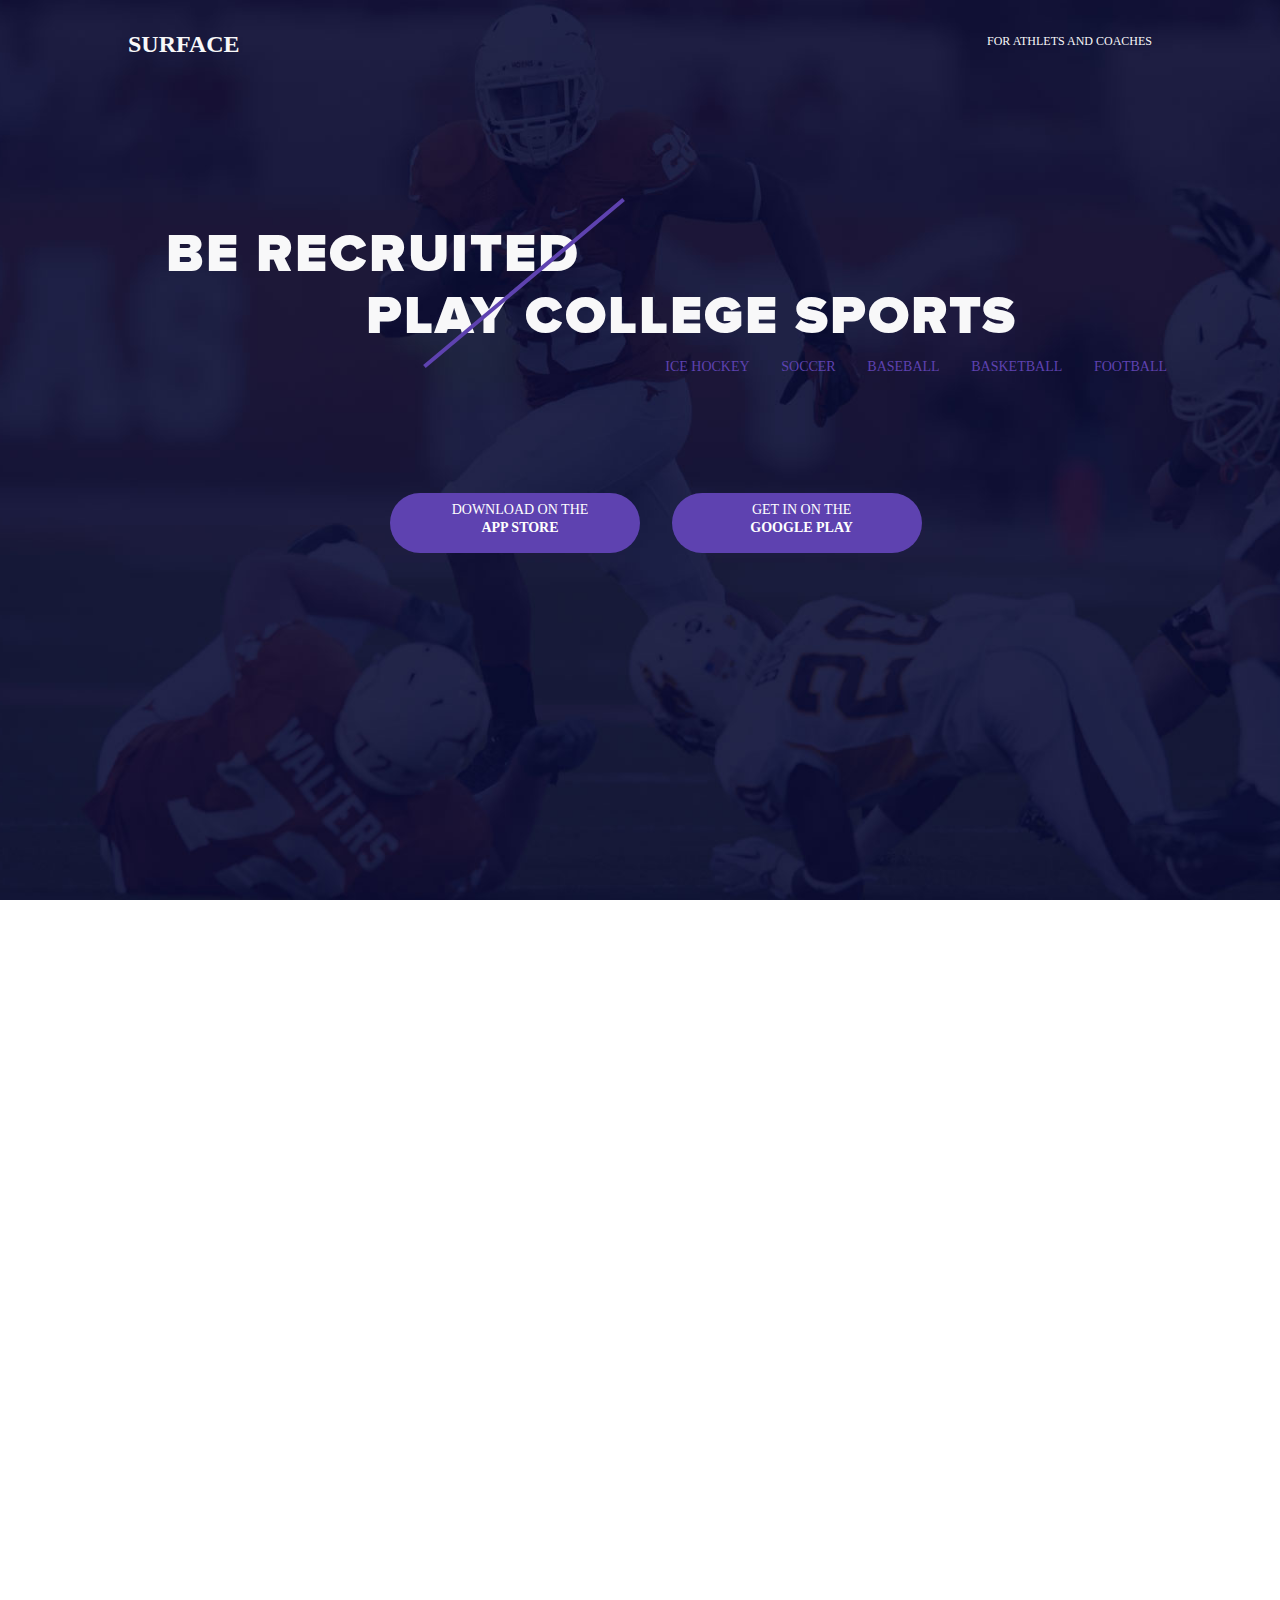
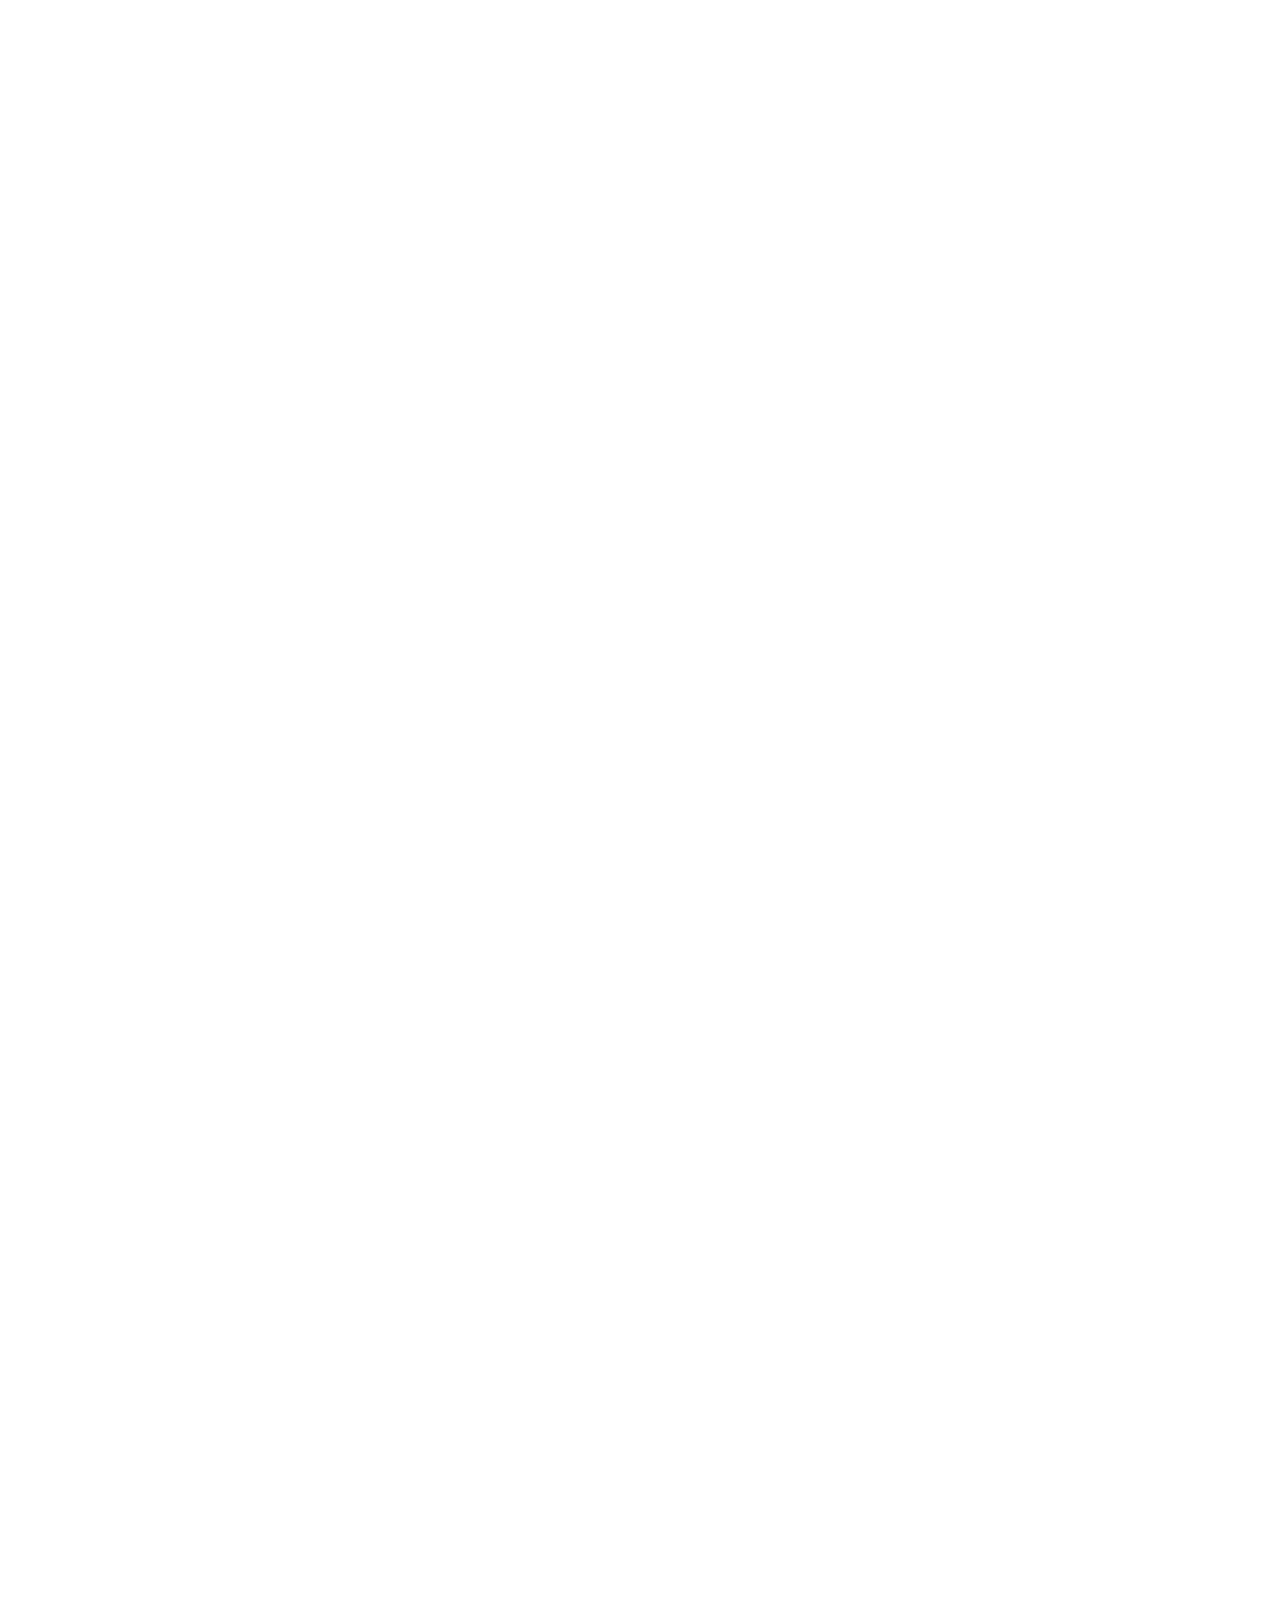
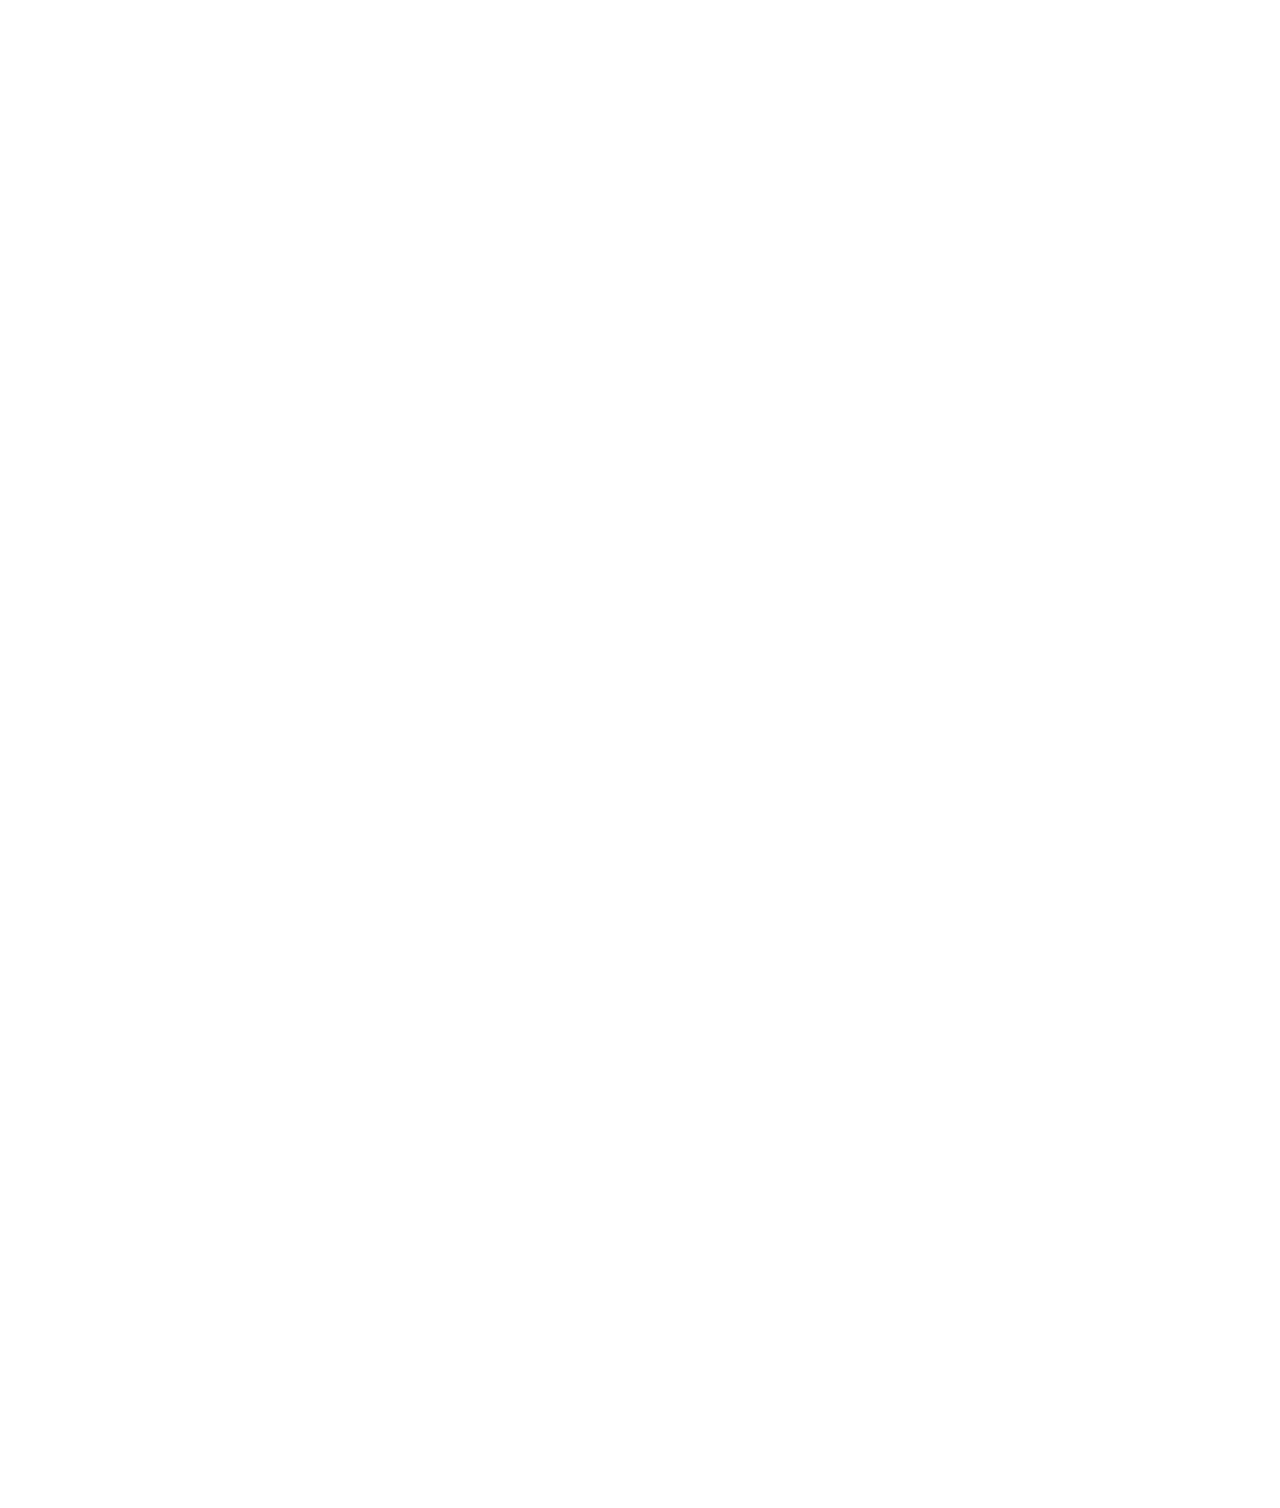
==== index.html @ 136c5900 "Add alfa desktop version of a CollageSport site" ====
<!DOCTYPE html>
<html lang="en">
	<head>
		<meta charset="utf-8">
		<meta http-equiv="X-UA-Compatible" content="IE=edge">
		<meta name="viewport" content="width=device-width, initial-scale=1">
		<!-- The above 3 meta tags *must* come first in the head; any other head content must come *after* these tags -->
		<title>Collage sport</title>
		<link href="css/normalize.css" rel="stylesheet">
		<!-- Bootstrap -->
		<link href="bower_components/bootstrap/dist/css/bootstrap.min.css" rel="stylesheet">

		<!-- HTML5 shim and Respond.js for IE8 support of HTML5 elements and media queries -->
		<!-- WARNING: Respond.js doesn't work if you view the page via file:// -->
		<!--[if lt IE 9]>
<script src="https://oss.maxcdn.com/html5shiv/3.7.3/html5shiv.min.js"></script>
<script src="https://oss.maxcdn.com/respond/1.4.2/respond.min.js"></script>
<![endif]-->
		<link rel="stylesheet" href="css/fonts.css">
		<link href="http://code.ionicframework.com/ionicons/2.0.1/css/ionicons.min.css" rel="stylesheet">
		<link href="css/main.css" rel="stylesheet">
		
	</head>
	<body>
	
	
	
		<div class="section-wrapper">
		
			<header class="container-fluid">

				<div class="row row-header">

					<div class="col-lg-12">
						<a href="#" class="surface">Surface</a>
						<a href="#" class="forAthlets">For athlets and coaches</a>
					</div>

				</div>



				<div class="row title-container">
					<div class="text-hero">
						<h1><span>BE RECRUITED</span><br/><span> PLAY COLLEGE SPORTS</span></h1>	
					</div>

				</div>

				<div class="row">
					<nav>
						<ul class="main-nav">
							<li class="nav-item"><a href="#">football</a></li>
							<li class="nav-item"><a href="#">basketball</a></li>
							<li class="nav-item"><a href="#">baseball</a></li>
							<li class="nav-item"><a href="#">soccer</a></li>
							<li class="nav-item"><a href="#">ice hockey</a></li>
						</ul>
					</nav>
				</div>

				<div class="row">
					<div class="btn-container">

						<button class="btn  app-store">
							<i class="icon ion-social-apple"></i><p>Download on the <br/> <b>app store</b></p>
						</button>

						<button class="btn google-play">
							<i class="icon ion-play"></i><p>Get in on the<br/><b>Google play</b></p>
						</button>

					</div>
				</div>

			</header>


			<section class="section-athlets">
				<div class="row">




						<div class="col-lg-6 col-md-5 img-football">
							<img src="img/fotball_player.png"  alt="runing futball player">
						</div>

					<div class="col-lg-6 col-md-7 section-pading-right">

								<h2 class="steps-header">Athlets</h2>
								<div class="steps">
									<h3 class="steps-header"><span class="steps-number">01</span>Connection</h3>
									<p class="steps-paragraph">Connect with coaches directly, you can ping coaches to view profile.
									</p>
								</div>
								<div class="steps">
									<h3 class="steps-header"><span class="steps-number">02</span>Collaboration</h3>
									<p class="steps-paragraph">Work with other student athletes to  increase visability. When you share and like other players videos it will increase your visability as a player. This is the team work aspect to Surface 1.</p>
								</div>
								<div class="steps steps-athlets">
									<h3 class="steps-header"><span class="steps-number">03</span>Growth</h3>
									<p class="steps-paragraph">Resources and tools for you to get better as a student Athelte. Access to training classes, tutor sessions, etc </p>
								</div>
						</div>



				</div>
			</section>




			<section class="section-players">
				<div class="row">



					<div class="col-lg-6 col-md-7 section-pading-left">
						<h2 class="steps-header">Players</h2>
						<div class="steps">
							<h3 class="steps-header"><span class="steps-number">01</span>Connection</h3>
							<p class="steps-paragraph">Connect with talented athlete directly, you can watch their skills through video showreels directly from Surface 1.
							</p>
						</div>
						<div class="steps">
							<h3 class="steps-header"><span class="steps-number">02</span>Collaboration</h3>
							<p class="steps-paragraph">Work with recruiter to increase your chances of finding talented athlete.</p>
						</div>
						<div class="steps steps-athlets">
							<h3 class="steps-header"><span class="steps-number">03</span>Growth</h3>
							<p class="steps-paragraph">Save your time, recruit proper athlets for your team.</p>
						</div>
					</div>

					<div class="col-lg-6 col-md-5">
						<img src="img/basket_player.png" alt="basketball player jumping with a ball">
					</div>

				</div>
			</section>



			<section class="section-cta">

				<div class="row">
				
					<div class="col-lg-6">
						<div class="img-wrapper">
							<img src="img/men_with_gadlet.jpg" alt="athlet with a iphone, already posted some video">
							<span class="number--cta">01</span>
						</div>
					</div>
					
					<div class="col-lg-6">
					
						<div class="steps cta-content-align">
							<h3 class="steps-header">Be active</h3>
							<p class="steps-paragraph">Post videos with your skills,
								Like and follow others to be 
								more popular.</p>
						</div>
						
					</div>
					
				</div>

				<div class="row">
					<div class="col-lg-6">
					
						<div class="steps cta-content-align">
							<h3 class="steps-header">Find contact</h3>
							<p class="steps-paragraph">Contact others to find right coach 
								or athlete you are looking for.</p>
						</div>
						
					</div>

					<div class="col-lg-6">
					
						<div class="img-wrapper">
							<img src="img/team.jpg" alt="Coach with him team">
							<span class="number--cta-even">02</span>
						</div>
						
					</div>
				</div>


				<div class="row">

					<div class="col-lg-6">
					
						<div class="img-wrapper">
							<img src="img/champions.jpg" alt="Happy team after victory">
							<span class="number--cta">03</span>
						</div>
						
					</div>

				
					<div class="col-lg-6">
						<div class="steps cta-content-align">
							<h3 class="steps-header">Work it</h3>
							<p class="steps-paragraph">Enjoy being a student athlete, the recruiting 
								process can be overwhelming, we want to 
								make this a enjoyable experience. </p>
						</div>
					</div>


				</div>


			</section>



			<footer>


				<div class="row title-container">
					<div class="text-hero footer-text--hero">
						<i class="ico-sport--api"></i>
						<h1><span class="footer-header">Download app</span><span class="footer-sub--header">Show everyone what you can do!</span></h1>	
					</div>

				</div>



				<div class="row">
					<div class="btn-container">

						<button class="btn  app-store">
							<i class="icon ion-social-apple"></i><p>Download on the <br/> <b>app store</b></p>
						</button>

						<button class="btn google-play">
							<i class="icon ion-play"></i><p>Get in on the<br/><b>Google play</b></p>
						</button>

					</div>
				</div>


				<div class="row row-footer">

					<div class="col-lg-12">
						<div class="subfooter">
							<a href="#" class="surface">Surface1</a>
							<div class="subfooter-social-container">
								<a href="#"><i class="ion-social-facebook"></i></a>
								<a href="#"><i class="ion-social-twitter"></i></a>
								<a href="#"><i class="ion-social-instagram-outline"></i></a>
							</div>
							<a href="#" class="contacts">Contact Us &#124; Terms &amp; Conditions</a>
						</div>	
					</div>

				</div>

			</footer>
		

		<!-- jQuery (necessary for Bootstrap's JavaScript plugins) -->
		<script src="bower_components/jquery/dist/jquery.min.js"></script>
		<!-- Include all compiled plugins (below), or include individual files as needed -->
		<script src="bower_components/bootstrap/dist/js/bootstrap.min.js"></script>
		
		</div> <!--End of div .section-wrapper -->
		
	</body>
	
</html>
---- css/fonts.css ----
@font-face {
	font-family: 'ProximaNovaCond-Regular';
	src: url('../fonts/ProximaNovaCond-Regular/ProximaNovaCond-Regular.eot') format('embedded-opentype');
	font-weight: normal;
	font-style: normal;
}

@font-face {
	font-family: 'ProximaNovaCond-Regular';
	src:  url('../fonts/ProximaNovaCond-Regular/ProximaNovaCond-Regular.otf')  format('opentype'),
		url('../fonts/ProximaNovaCond-Regular/ProximaNovaCond-Regular.ttf')  format('truetype'), 
		url('../fonts/ProximaNovaCond-Regular/ProximaNovaCond-Regular.svg#ProximaNovaCond-Regular') format('svg');
	font-weight: normal;
	font-style: normal;
}


@font-face {
	font-family: 'ProximaNova-Black';
	src: url('../fonts/ProximaNova-Black/ProximaNova-Black.eot') format('embedded-opentype');
	font-weight: normal;
	font-style: normal;
}

@font-face {
	font-family: 'ProximaNova-Black';
	src:  url('../fonts/ProximaNova-Black/ProximaNova-Black.otf')  format('opentype'),
		url('../fonts/ProximaNova-Black/ProximaNova-Black.ttf')  format('truetype'),
		url('../fonts/ProximaNova-Black/ProximaNova-Black.svg#ProximaNova-Black') format('svg');
	font-weight: normal;
	font-style: normal;
}

@font-face {
	font-family: 'ProximaNova-Bold';
	src: url('../fonts/ProximaNova-Bold/ProximaNova-Bold.eot) format('embedded-opentype');
		/*ProximaNova-Bold.eot') format('embedded-opentype'); */
	font-weight: normal;
	font-style: normal;
}

@font-face {
	font-family: 'ProximaNova-Bold';
	src:  url('../fonts/ProximaNova-Bold/ProximaNova-Bold.otf')  format('opentype'),
		url('../fonts/ProximaNova-Bold/ProximaNova-Bold.ttf')  format('truetype'),
		url('../fonts/ProximaNova-Bold/ProximaNova-Bold.svg#ProximaNova-Bold') format('svg');
	font-weight: normal;
	font-style: normal;
}


@font-face {
	font-family: 'ProximaNova-Light';
	src: url('../fonts/ProximaNova-Light/ProximaNova-Light.eot') format('embedded-opentype');
	font-weight: normal;
	font-style: normal;
}

@font-face {
	font-family: 'ProximaNova-Light';
	src:  url('../fonts/ProximaNova-Light/ProximaNova-Light.otf')  format('opentype'),
		url('../fonts/ProximaNova-Light/ProximaNova-Light.ttf')  format('truetype'),
		url('../fonts/ProximaNova-Light/ProximaNova-Light.svg#ProximaNova-Light') format('svg');
	font-weight: normal;
	font-style: normal;
}


@font-face {
	font-family: 'ProximaNova-Regular';
	src: url('../fonts/ProximaNova-Regular/ProximaNova-Regular.eot') format('embedded-opentype');
	font-weight: normal;
	font-style: normal;
}

@font-face {
	font-family: 'ProximaNova-Regular';
	src:  url('../fonts/ProximaNova-Regular/ProximaNova-Regular.otf')  format('opentype'),
		url('../fonts/ProximaNova-Regular/ProximaNova-Regular.ttf')  format('truetype'),
		url('../fonts/ProximaNova-Regular/ProximaNova-Regular.svg#ProximaNova-Regular') format('svg');
	font-weight: normal;
	font-style: normal;
}
---- css/main.css ----
/*
Orange color: #e67e22
*/

/* ------------------------------------------- */
/* BASIC SETUP */
/* ------------------------------------------- */

* {
	margin: 0;
	padding: 0;
	box-sizing: border-box;
}

html,
body {
	background-color: #fff;
	color: #555;
	font-family: 'Lato', 'Arial', sans-serif;
	font-weight: 300;
	font-size: 20px;
	text-rendering: optimizeLegibility;
	overflow-x: hidden;
	height: 100%;
}

a, a:hover  {
	text-decoration: none;
}

.clearfix {
	zoom:1
}


.clearfix:after {
	content: '';
	clear:both;
	display: block;
	height: 0;
	visibility: hidden;
}

.section-wrapper {
	max-width: 1350px;
	margin: 0 auto;
}

/*Header*/
header {
	height: 100vh;
	min-height: 600px;
	
	background-image: url(../img/header-bg.jpg);
	background-repeat: no-repeat;
	background-position: center;
	background-size:cover;
	background-origin: border-box;
}

.container-fluid {
	padding: 2% 10% 25px 10%;
}

.row-header a {
	display: inline-block;
	

}

.surface:link,
.surface:visited,
.forAthlets:link,
.forAthlets:visited
{
	color:#f8f8f9;
	text-decoration: none;
	border-bottom: 2px solid transparent;
	transition: border-bottom .5s;
	
}

.forAthlets:hover,
.forAthlets:active,
.surface:hover,
.surface:active {
	border-bottom: 2px solid #5e42b0;
}

.surface {
	float: left;
	line-height: 37px;
	font-size: 120%;
	font-weight: 800;
	font-family: "Myriad Pro";
	text-transform: uppercase;
}
.forAthlets {
	float: right;
	font-size: 60%;
	line-height: 30px;
	font-family: "Myriad Pro";
	text-transform: uppercase;
	font-weight: 200;
}

.text-hero {
	margin-top: 15%;
	padding-left: 5%;
	position: relative;
}



h1 {
	color: #f8f8f9;
	font-size: 270%;
	font-weight: 300;
}

h1 span:first-child::after {
	display: block;
	height: 4px;
	width: 260px; 
	
	background-color: #5e42b0;
	content:'';
	
	
	position: absolute;
	transform: rotate(140deg);
	top: 58px;
	left: 281px;
}

h1 span:last-child {
	padding-left: 20%;
}

h1 span:last-child {
	font-weight: 600;
}

/*nav*/
nav {
	width: 100%;
}
.main-nav {
	list-style-type: none;
	/*margin-left: 55%;*/ 
	display:flex;
	flex-flow: row-reverse nowrap;
}

.main-nav li {
	margin-left: 3%;
	font-size: 70%;
}

.main-nav li a {
	color: #5e42b0;
	text-transform: uppercase;
	transition: color .3s
}

.main-nav li a:hover,
.main-nav li a:active {
	color: #fff;
}
nav,
.btn {
	font-family: 'ProximaNova-Light';
}


/*buttons*/
.btn-container{
	
}

.btn {
	box-sizing: border-box;
	width: 250px;
	height: 60px;
	border-radius: 40px;
	color: #fff;
	background-color: #5e42b0;
	margin-left: 3%;
}

.btn.app-store {
	
}

.btn.google-play {
	
}

.btn-container {
	margin-top:10%;
	display: flex;
	flex-flow: row wrap;
	justify-content: center;
}

.btn-container button {
	display: flex;
	flex-flow: row wrap;
	justify-content: center;
	align-items:flex-start;
}

.btn.app-store,
.btn.google-play {
	line-height: 18px;      
	text-transform: uppercase;
	border: 2px solid transparent;
	transition: border, color, background-color 2.5s
}

.btn.app-store:hover,
.btn.google-play:hover {
	border: 2px solid #fff;
	background-color: rgba(172, 151, 232, 0.7);
	color: #fefefe;
}
.icon {
	color: #fff;
	font-size: 350%;
	padding-right: 10px;
}


.col-lg-6 {
	padding: 0;
	height: 100%;
}

/* section {
	padding: 0 5% 0 5%;	
} */
.section-pading-left {
	padding-left:  2.5em;
}

.section-pading-right {
	padding-right:  2.5em;
}

.cta-content-align {
	padding: 5% 5% 0 5em;
}

section img {
	width: 100%;
	max-width: 100vw;
	position: relative;
	z-index: 2;
}

.img-football {
	position: relative;
	top: 2.5em;
}

.img-football::after {
	content: "";
	
	display: block;
	height: 6px;
	width: 125%;
	
	background-color: #9172e6;
	
	transform: rotate(125deg);
	position: absolute;
	top: 38%;
	left: -18%;
}

.row {
	position: relative;
}

	
.section-athlets {  /* section wrapper */
	/* IE10+ */ 
	background-image: -ms-linear-gradient(bottom, rgba(94,66,176,1) 0%, rgba(94,66,176,1) 30%, rgba(246,244,250,1) 30%, rgba(246,244,250,1) 60%, rgba(255,255,255,1) 60%, rgba(255,255,255,1) 100%);

	/* Mozilla Firefox */ 
	background-image: -moz-linear-gradient(bottom, rgba(94,66,176,1) 0%, rgba(94,66,176,1) 30%, rgba(246,244,250,1) 30%, rgba(246,244,250,1) 60%, rgba(255,255,255,1) 60%, rgba(255,255,255,1) 100%);

	/* Opera */ 
	background-image: -o-linear-gradient(bottom, rgba(94,66,176,1) 0%, rgba(94,66,176,1) 30%, rgba(246,244,250,1) 30%, rgba(246,244,250,1) 60%, rgba(255,255,255,1) 60%, rgba(255,255,255,1) 100%);

	

	/* Webkit (Chrome 11+) */ 
	background-image: -webkit-linear-gradient(bottom, rgba(94,66,176,1) 0%, rgba(94,66,176,1) 30%, rgba(246,244,250,1) 30%, rgba(246,244,250,1) 60%, rgba(255,255,255,1) 60%, rgba(255,255,255,1) 100%);

	/* W3C Markup */ 
	background-image: linear-gradient(to top, rgba(94,66,176,1) 0%, rgba(94,66,176,1) 30%, rgba(246,244,250,1) 30%, rgba(246,244,250,1) 60%, rgba(255,255,255,1) 60%, rgba(255,255,255,1) 100%);
} 




h2.steps-header {
	margin-top: 10%;
	margin-bottom: -12%;
}



h3.steps-header {
	margin-top: 18%;
}

h3.steps-header:last-of-type {
	margin-top: 26%;
}

.steps-athlets p {
	color: #fff;
}

.section-players {  /* section wrapper */
	/* IE10+ */ 
	background-image: -ms-linear-gradient(bottom, rgba(10,14,55,1) 0%, rgba(10,14,55,1) 25%, rgba(246,244,250,1) 25%, rgba(246,244,250,1) 50%, rgba(255,255,255,1) 50%, rgba(255,255,255,1) 100%);

	/* Mozilla Firefox */ 
	background-image: -moz-linear-gradient(bottom, rgba(10,14,55,1) 0%, rgba(10,14,55,1) 25%, rgba(246,244,250,1) 25%, rgba(246,244,250,1) 50%, rgba(255,255,255,1) 50%, rgba(255,255,255,1) 100%);

	/* Opera */ 
	background-image: -o-linear-gradient(bottom, bottom, rgba(10,14,55,1) 0%, rgba(10,14,55,1) 25%, rgba(246,244,250,1) 25%, rgba(246,244,250,1) 50%, rgba(255,255,255,1) 50%, rgba(255,255,255,1) 100%);



	/* Webkit (Chrome 11+) */ 
	background-image: -webkit-linear-gradient(bottom, rgba(10,14,55,1) 0%, rgba(10,14,55,1) 25%, rgba(246,244,250,1) 25%, rgba(246,244,250,1) 50%, rgba(255,255,255,1) 50%, rgba(255,255,255,1) 100%);

	/* W3C Markup */ 
	background-image: linear-gradient(to top, rgba(10,14,55,1) 0%, rgba(10,14,55,1) 25%, rgba(246,244,250,1) 25%, rgba(246,244,250,1) 50%, rgba(255,255,255,1) 50%, rgba(255,255,255,1) 100%);
}

.section-players img {
	width: 100%;
	max-width: 50vw;
	position: relative;
	left: -15%;
}

.section-players h2.steps-header {
	margin-top: 10%;
	margin-bottom: -5%;
}

.section-players h3.steps-header {
	margin-top: 10%;
}

.section-players h3.steps-header:last-of-type {
	margin-top: 12%;
}

.section-players .steps-paragraph:last-of-type {
	margin-bottom: 10%;
}






/* typography  */

h1 span{
	font-style: normal;
	font-family: 'ProximaNova-Black';
	font-weight: 100;
	letter-spacing: 2px;
}

.steps-header {
	font-family: 'Tahoma';
	color: #c1c1c1;
	text-transform: uppercase;
	font-weight: 500;
}



h2 {
	font-size:380%;
	font-family: 'Tahoma';
}
h3 {
	font-size:170%;
}
.steps p {
	font-family: 'ProximaNova-Regular';
}

.steps-number {
	font-family: 'ProximaNova-Bold';
	font-size: 70%;
	font-weight: 700;
	color: #000;
	
	vertical-align: top;
	display: inline-block;
	position: relative;
	margin-right: 5px;
}
.steps-number::after {
	content: "";
	position: absolute;
	bottom:-25%;
	left:-5%;
	
	width: 25px;
	height: 5px;
	background-color: #5e42b0;
	border-radius: 3px;
}

.steps:last-of-type .steps-number::after {
	background-color: #fff;
}

.section-players .steps:last-of-type .steps-number {
	color: #9173e6;
}

.row {
	position: relative;
}

.section-cta img{
	position: relative;
	transform: scale(1.45);
	transition: all .5s
}

.section-cta img:hover{
	position: relative;
	transform: scale(1.72);
}



.number--cta,
.number--cta-even {
	display: flex;  
	justify-content: center; 
	align-items: center;
	background-color: #5e42b0;
	width: 5em;
	height: 4.5em;
	position: absolute;
	color: #fff;
	z-index: 100;
	font-size: 1.05em;
	font-weight: 700;
}

.number--cta{
	top: 35%;
	right: -6%;
}

.number--cta-even {
	top: 36%;
	left: -9%;
}

.number--cta::after,
.number--cta-even::after {
	content: "";
	position: absolute;
	bottom: 28%;
	left: 35%;
	
	width: 30px;
	height: 5px;
	background-color: #8f7bc8;
	border-radius: 3px;
}

/* .steps-number::after {
	content: "";
	position: absolute;
	bottom:-25%;
	left:-5%;

	width: 25px;
	height: 5px;
	background-color: #5e42b0;
	border-radius: 3px;
} */

/*.steps-number {
display: inline-block;    Ctrl+Shift+/
background-color: #5e42b0;
width: 4em;
height: 3.7em;
}*/





/*footer*/
footer {
	min-height: 100%;
	/* equal to footer height */
	background-image: url(../img/footer_bg.jpg);
	background-repeat: no-repeat;
	background-position: center;
	background-size:cover;
	background-origin: border-box;
}

footer .text-hero h1 {
	display: flex;
	flex-direction: column;
	justify-content: space-between;
	align-items: center;
	flex-wrap: nowrap;
}

.footer-text--hero {
	display: flex;
	flex-direction: row;
	justify-content:center;
	align-items: center;
	flex-wrap: nowrap;
}

.footer-header {
	font-size: 1.67em;
	margin-bottom: 0;
	text-transform: uppercase;
}

.footer-sub--header {
	font-size: 0.58em;
	font-weight: 100;
	text-transform: uppercase;
	color: #a496ca;
}

footer .text-hero::after {
	display: block;
	height: 4px;
	width: 14em;
	background-color: #5e42b0;
	content: '';
	position: absolute;
	transform: rotate(135deg);
	top: 55%;
	left: 48%;
}

h1 span.footer-header::after {
	display: block;
	height: 4px;
	width: 2em;
	background-color: #5e42b0;
	content: '';
	position: absolute;
	transform: rotate(135deg);
	top: 48%;
	left: 30%;
}

.subfooter {
	height: 100px;
	background: linear-gradient(rgba(4, 3, 44, 0.7), rgba(4, 3, 44, 0.7));
	margin-top: 100px;
	display: flex;
	justify-content: space-between;
	align-items: center;
	padding: 0 5%;
}

h1 span.footer-sub--header {
	padding-left: 6%;
	line-height: 0.8;
	white-space: nowrap;
}


.ico-sport--api {
	display: inline-block;
	width: 130px;
	height: 130px;
	background-image: url(../img/ico-artwork-bg.png);
	background-repeat: no-repeat;
	background-color: #6e49cc;
	background-position: center;
	border-radius: 25px; 
	
	margin-top: 1.1em;
}

.contacts,
.subfooter-social-container i {
	color: #fff;
	transition: color .3s;
}

.subfooter-social-container {
	flex-basis: 10%;
	display: flex;
	justify-content: space-between;
	margin-left: 10%;
}

.subfooter-social-container i {
	display: inline-block;
	font-size: 150%;
}



.subfooter-social-container i:hover,
.contacts:hover {
	color:#5e42b0;
}






.section-cta .row { 
	margin: 0; 
}

.section-cta h3.steps-header {
	margin-top: 29%;
	font-size: 3em;
}

.section-cta .steps-paragraph {
	margin-top: 9%;
	display: inline-block;
	width: 60%;
}


.section-cta .row {
}

.img-wrapper {
	overflow: hidden;
	min-height: 500px;
}
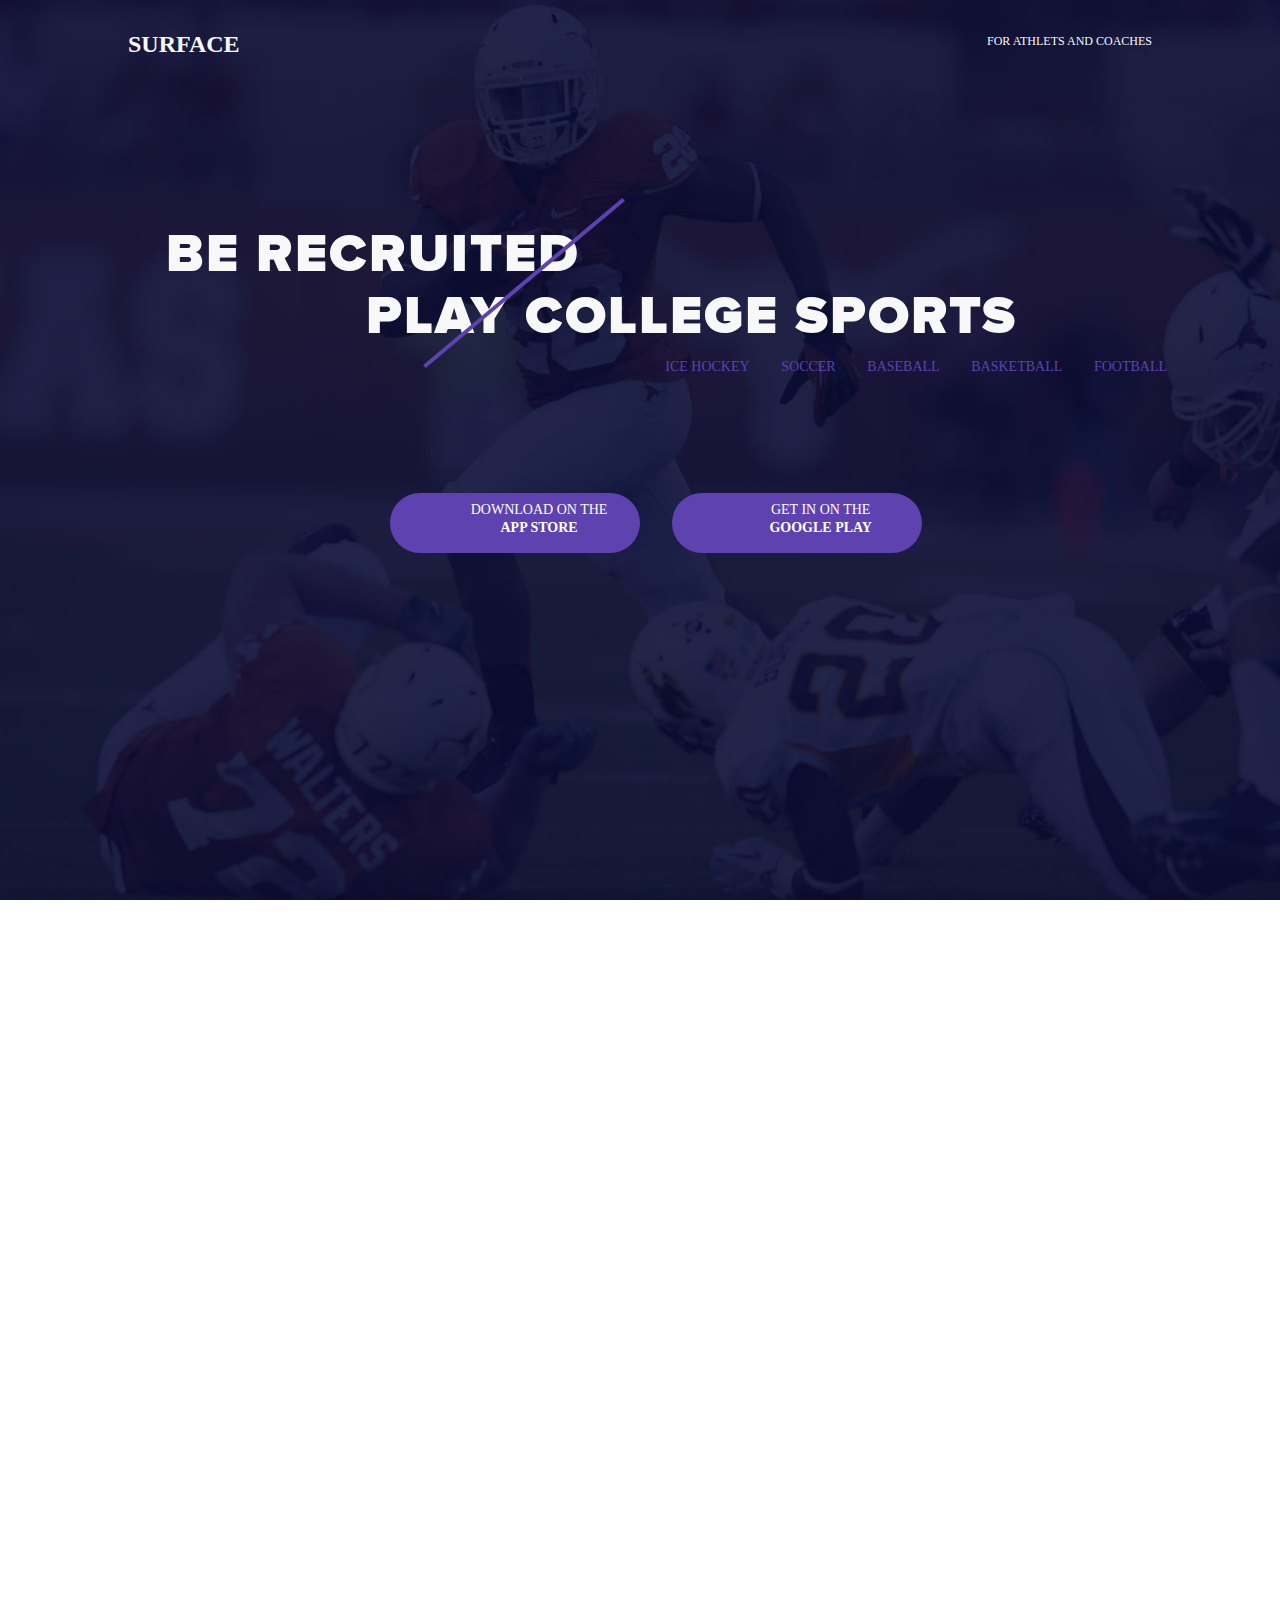
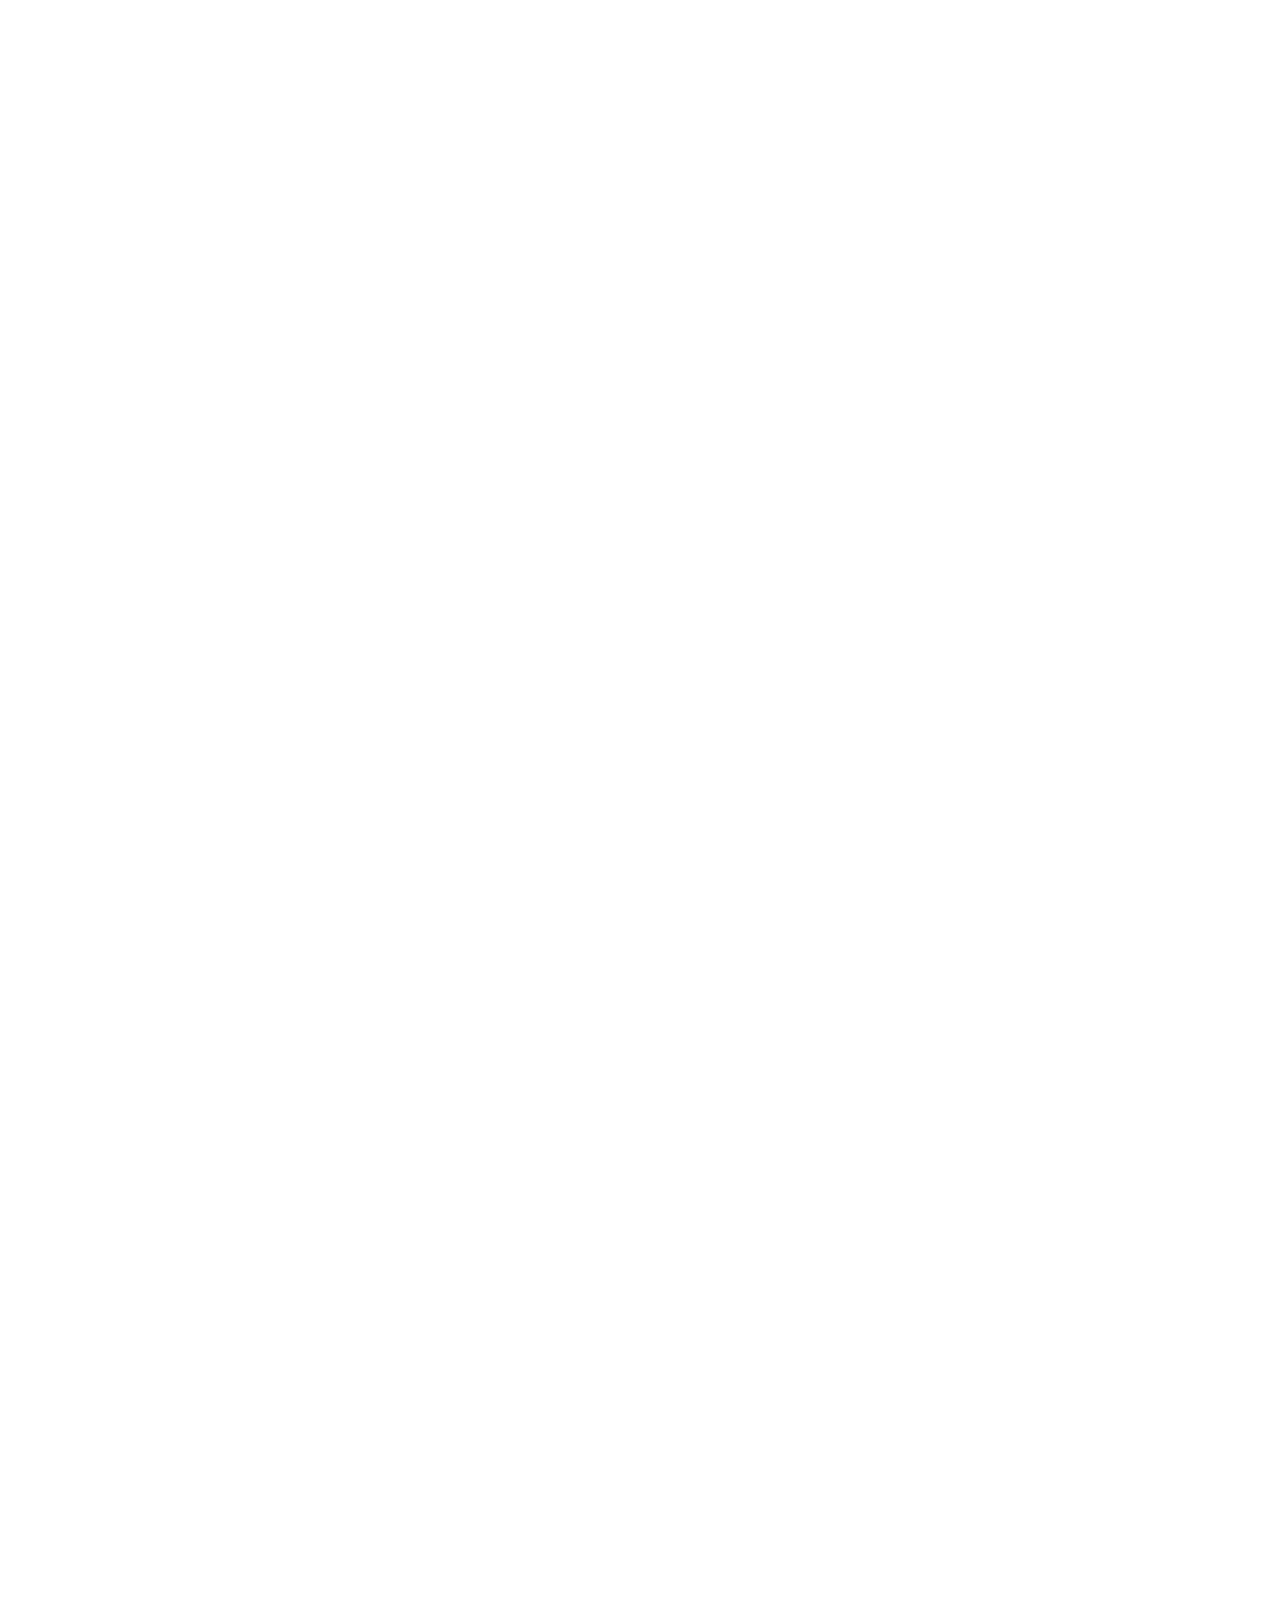
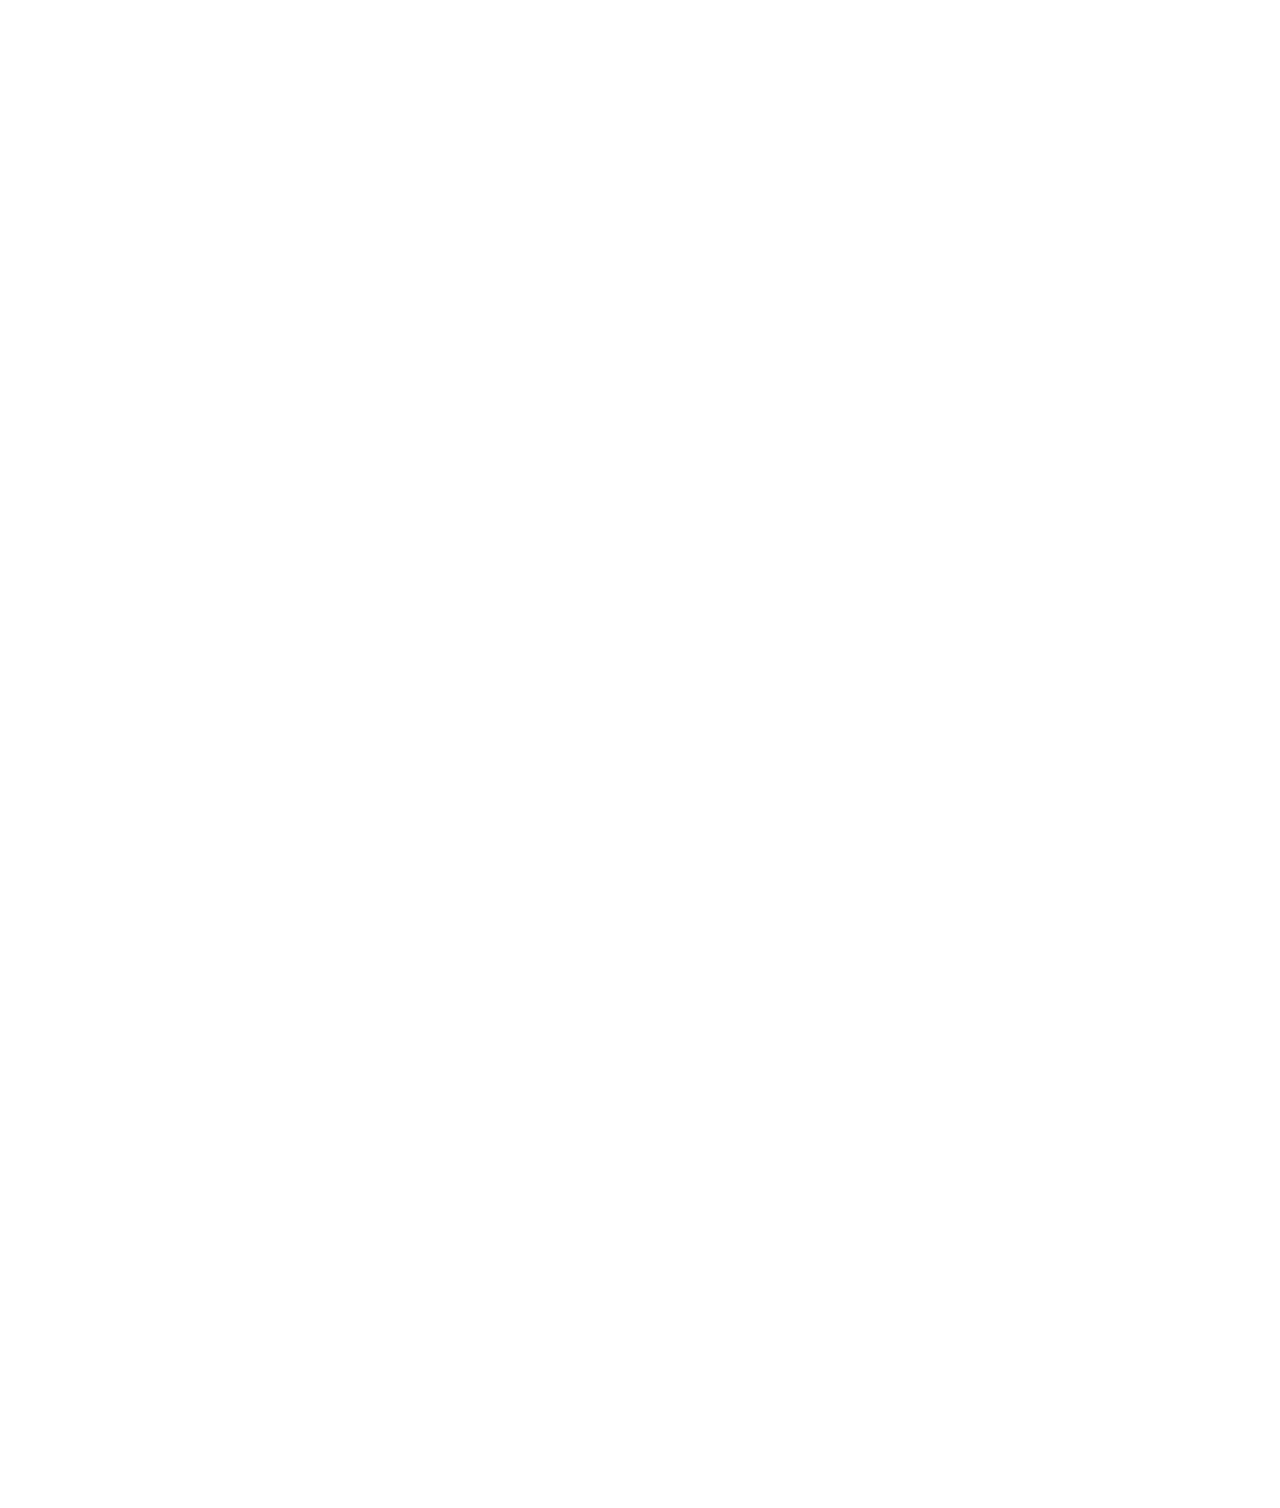
==== commit 20781e77: "Виправив гліфіконки. Виявилося CDN на GitHub неспрацьовує" ====
--- a/index.html
+++ b/index.html
@@ -17,7 +17,7 @@
 <script src="https://oss.maxcdn.com/respond/1.4.2/respond.min.js"></script>
 <![endif]-->
 		<link rel="stylesheet" href="css/fonts.css">
-		<link href="http://code.ionicframework.com/ionicons/2.0.1/css/ionicons.min.css" rel="stylesheet">
+		<link href="css/ionicons.min.css" rel="stylesheet">
 		<link href="css/main.css" rel="stylesheet">
 		
 	</head>
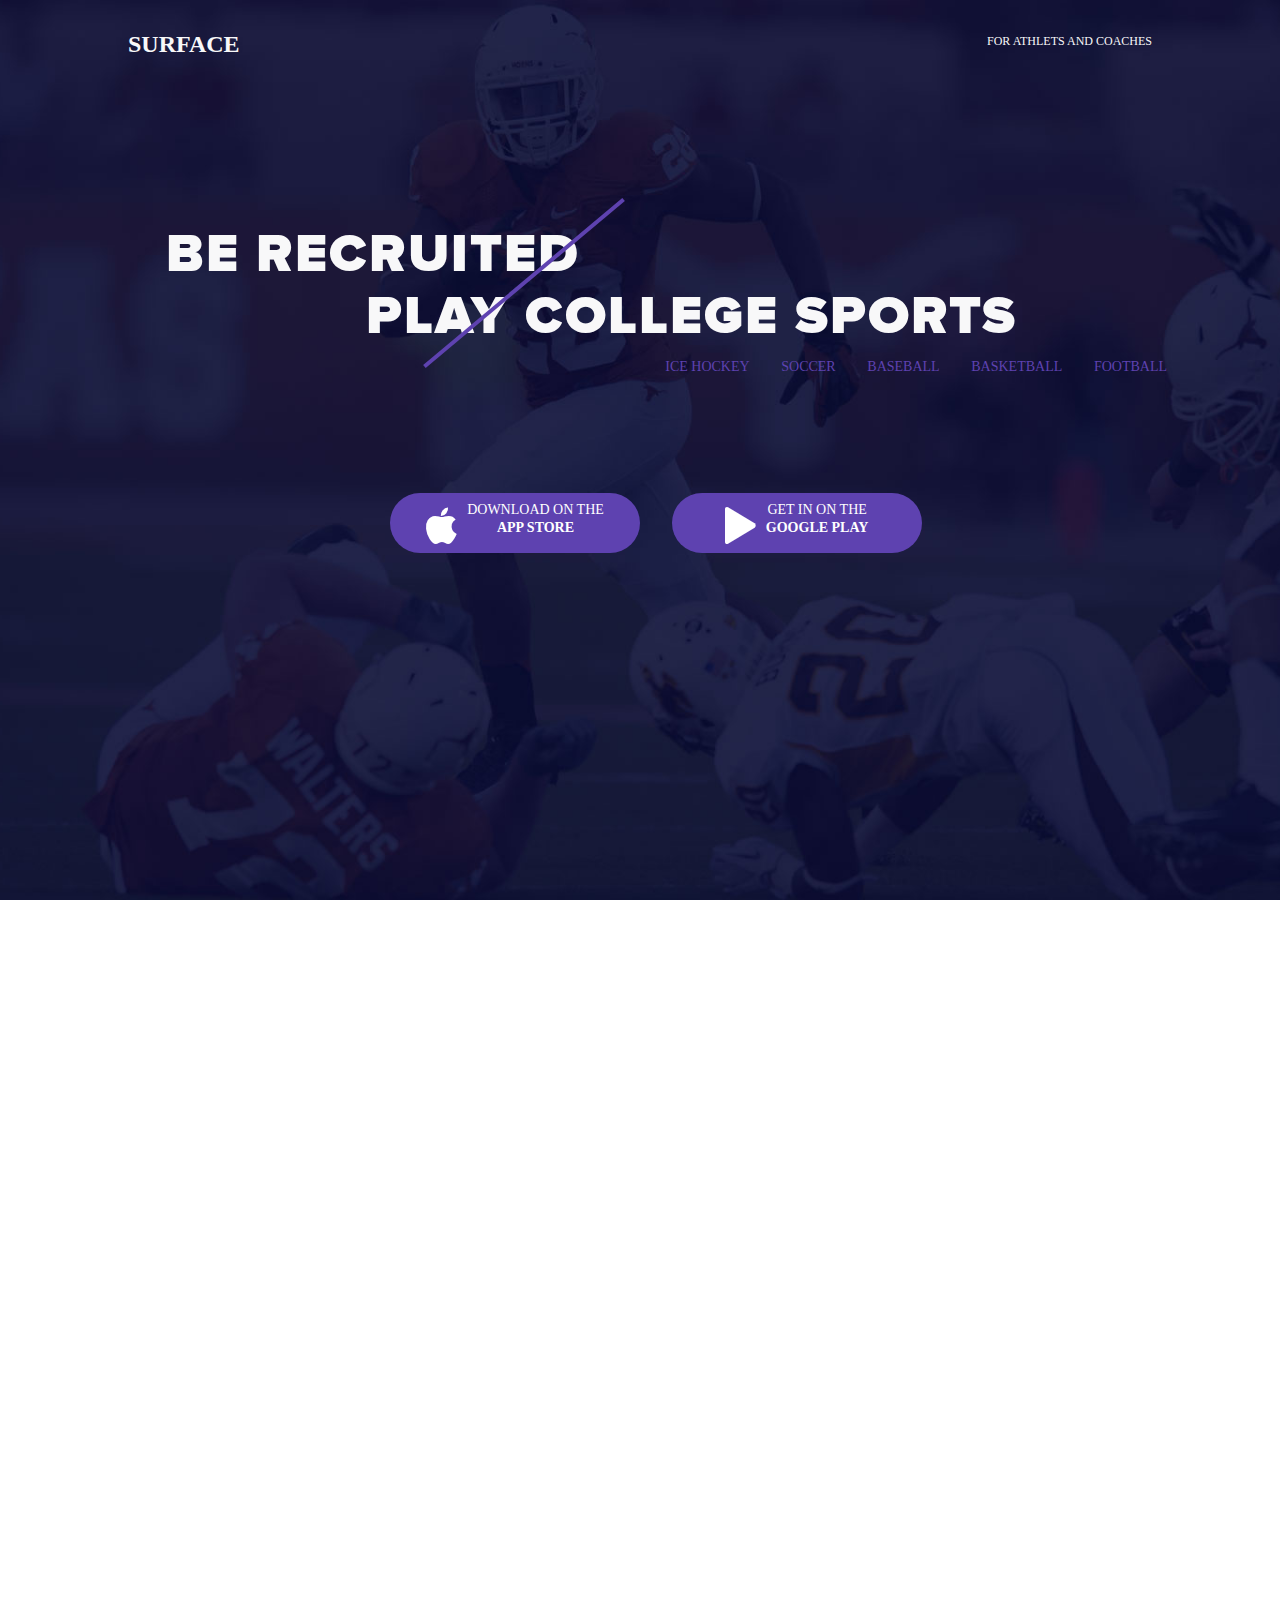
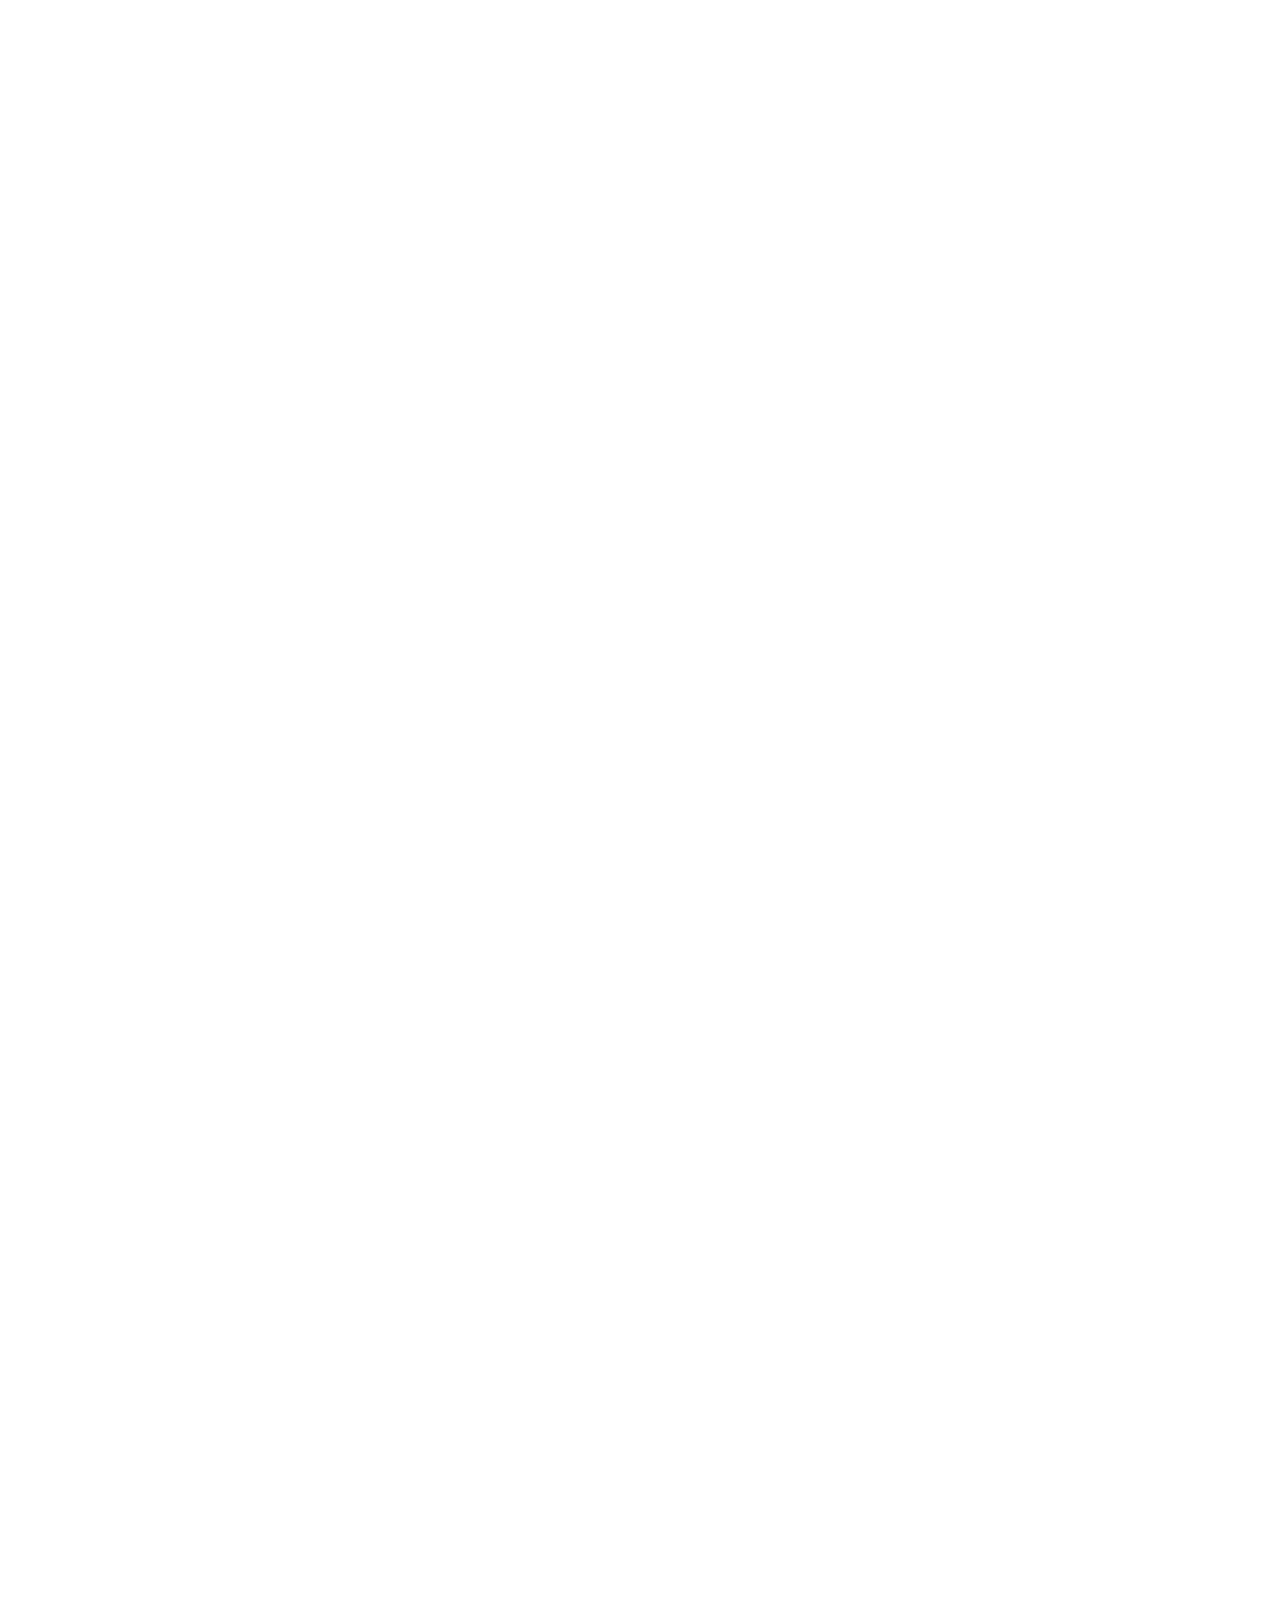
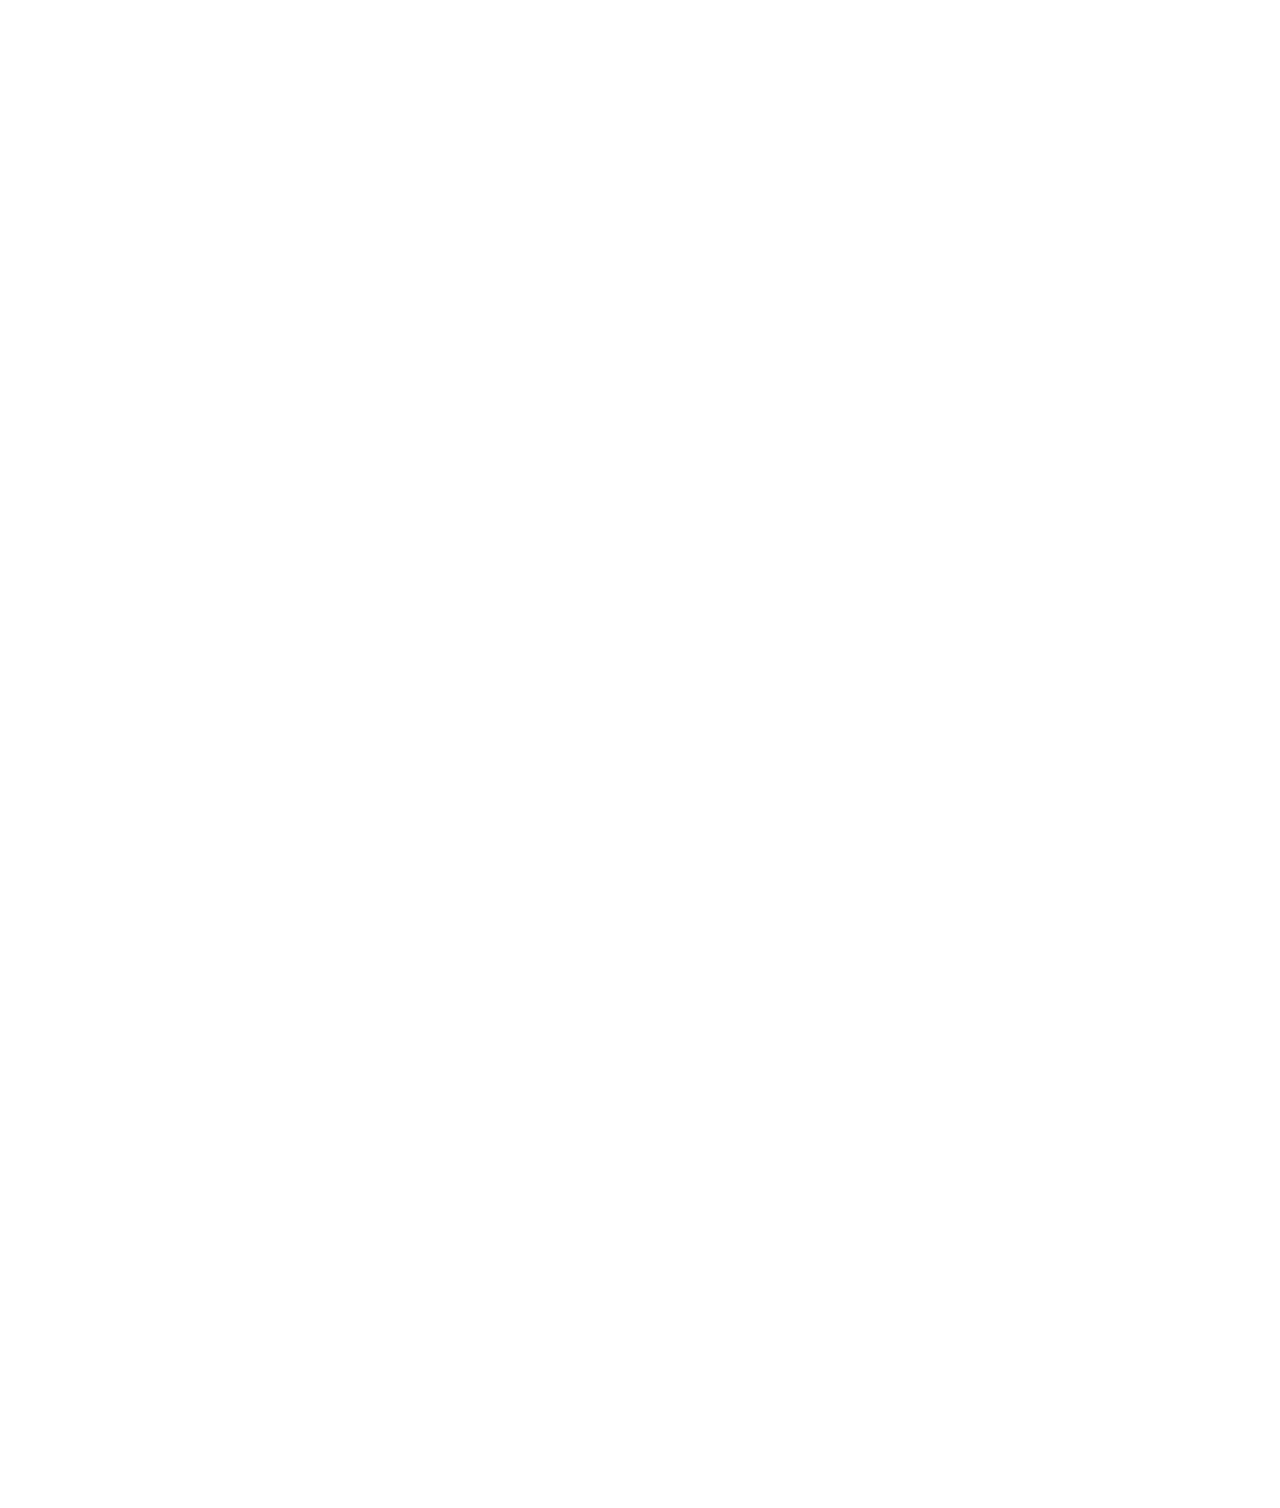
==== commit c93498ec: "Додав власне шрифти, які загублися при переносі" ====
--- a/index.html
+++ b/index.html
@@ -17,7 +17,7 @@
 <script src="https://oss.maxcdn.com/respond/1.4.2/respond.min.js"></script>
 <![endif]-->
 		<link rel="stylesheet" href="css/fonts.css">
-		<link href="css/ionicons.min.css" rel="stylesheet">
+		<link href="css/ionicons.css" rel="stylesheet">
 		<link href="css/main.css" rel="stylesheet">
 		
 	</head>
